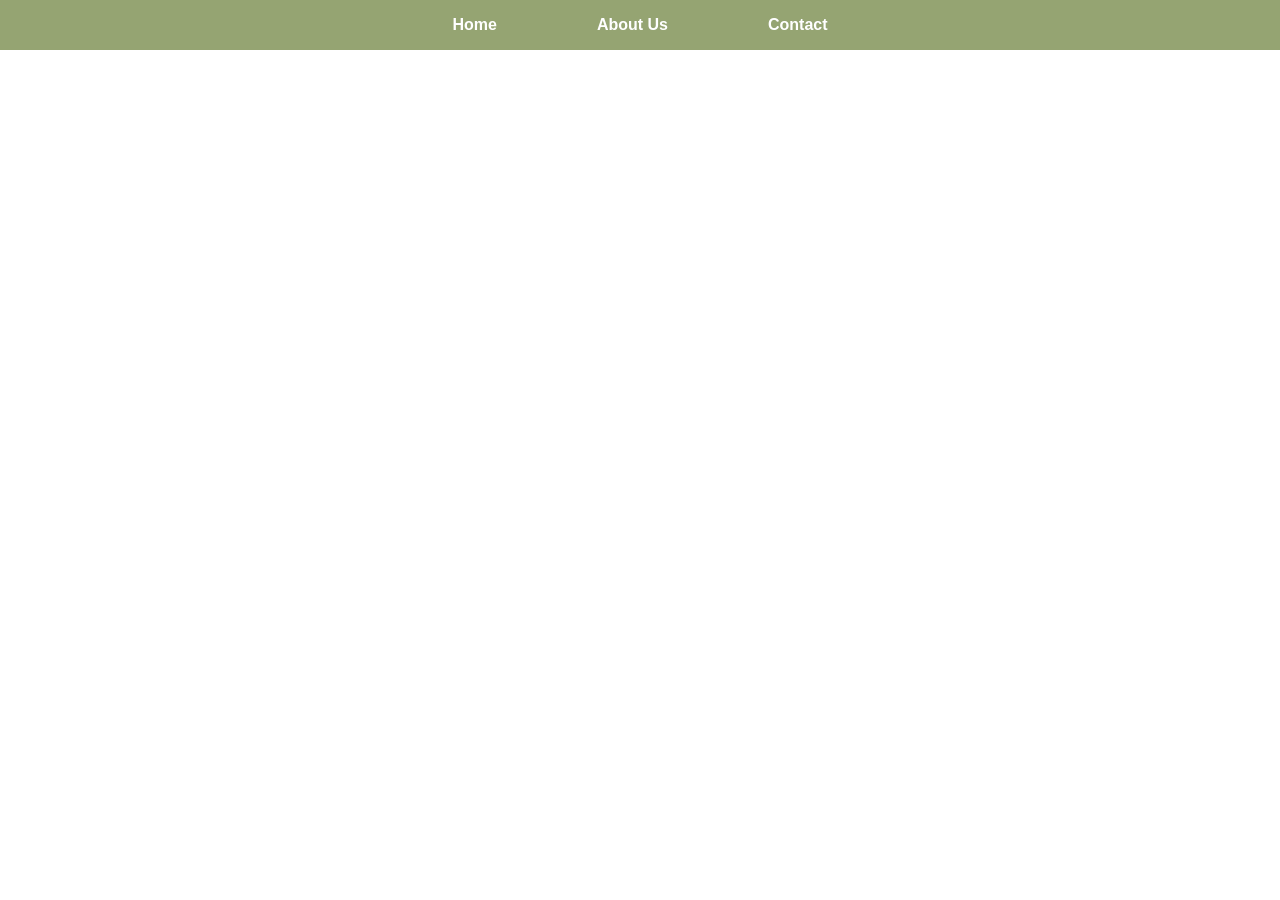
==== about_us.html @ 54afde69 "initiating Zeg_Flora Website" ====
<!DOCTYPE html>
<html lang="en">

<head>
    <meta charset="UTF-8">
    <meta name="viewport" content="width=device-width, initial-scale=1.0">
    <title>About Us</title>
    <link rel="stylesheet" href="css/style.css">
</head>

<body>
    <section>
        <header>
            <a href="index.html">Home</a>
            <a href="about_us.html">About Us</a>
            <a href="contact_us.html">Contact</a>
        </header>
    </section>
</body>

</html>
---- css/style.css ----
body {
     padding: 0;
     margin: 0;
     box-sizing: border-box;
 }

 header {
     background-color: #95A472;
     color: #c8e087;
     padding: 1rem;
     /* margin: 1rem; */
     text-align: center;
 }

 header a {
     text-decoration: none;
     padding: 3rem;
     color: white;
     font-weight: bolder;
     font-family: 'Gill Sans', 'Gill Sans MT', Calibri, 'Trebuchet MS', sans-serif;
 }

 header a:hover {
     background-color: white;
     color: #95A472;
     padding-bottom: 2rem;

 }

 .left {
     border: 2px solid #95A472;
     height: 30rem;
     width: 55rem;
     margin: 1rem;
     background-color: #95A472;
     border-radius: 50px 0px 0px 50px;
 }

 .right {
     /* border: 2px solid #95A472; */
     height: 30.26rem;
     width: 27.4rem;
     position: absolute;
     top: 68px;
     left: 55rem;
 }

 .zeg_heading {
     margin-top: 2rem;
     margin-left: 5rem;
     font-size: 3rem;
     color: white;
     font-family: 'Cascadia Code Light';
 }

 .zeg_para {
     margin-top: 2rem;
     margin-left: 5rem;
     margin-right: 5rem;
     font-size: 25px;
     color: white;
     font-family: 'Trebuchet MS', 'Lucida Sans Unicode', 'Lucida Grande', 'Lucida Sans', Arial, sans-serif;
     text-align: justify;
 }

 .zegBtn {
     margin-top: 2rem;
     margin-left: 5rem;
     font-size: 1.5rem;
     border-radius: 15px;
     background-color: #95A472;
     color: white;
     font-family: 'Gill Sans', 'Gill Sans MT', Calibri, 'Trebuchet MS', sans-serif;
     border: 2px solid white;
     padding: 1rem;
 }

 .zegBtn:hover {
     background-color: white;
     color: #95A472;

 }

 .right img {

     width: 100%;
     height: 100%;
     border-radius: 0px 50px 50px 0px;
 }
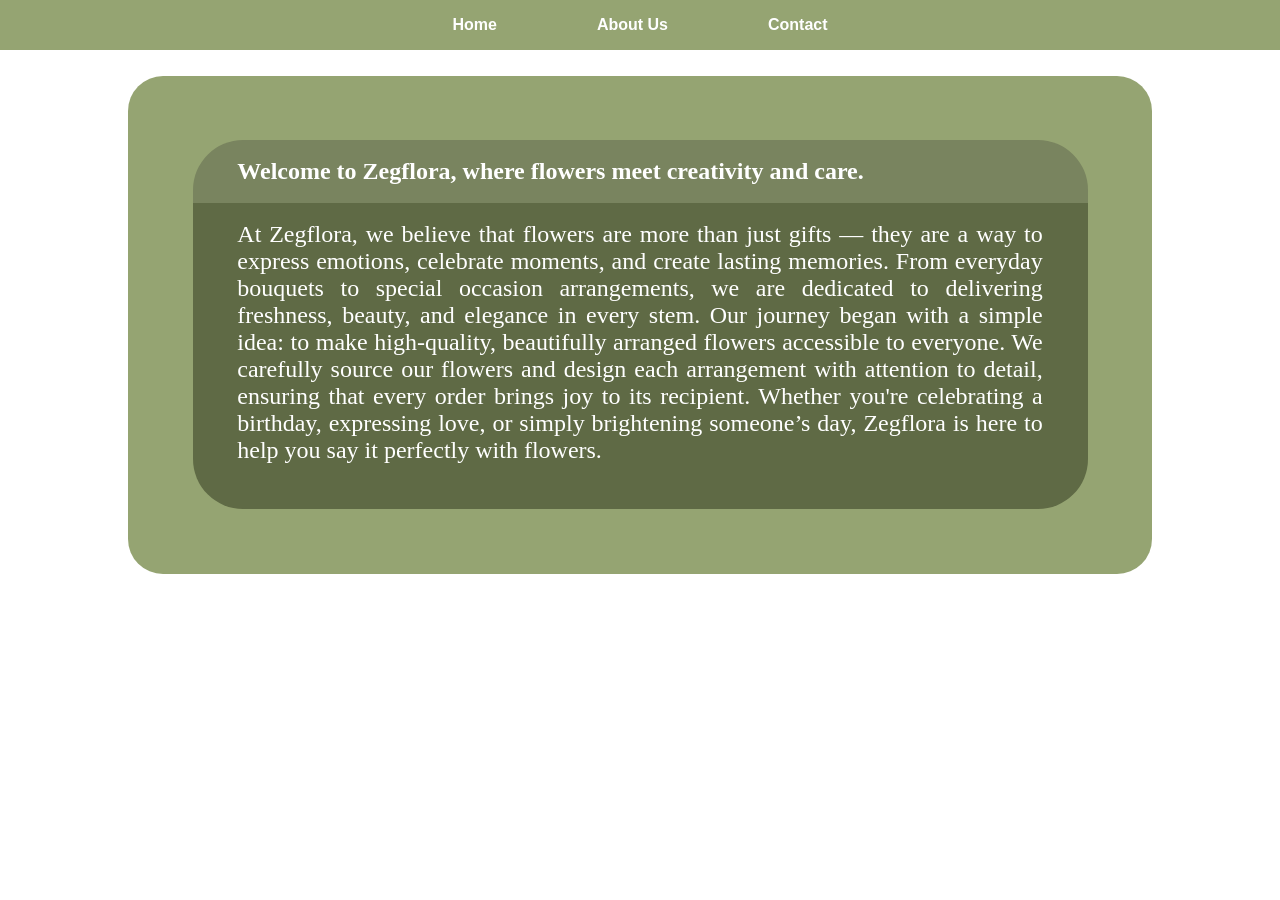
==== commit 75886387: "about us added" ====
--- a/about_us.html
+++ b/about_us.html
@@ -6,6 +6,7 @@
     <meta name="viewport" content="width=device-width, initial-scale=1.0">
     <title>About Us</title>
     <link rel="stylesheet" href="css/style.css">
+    <link rel="stylesheet" href="css/about.css">
 </head>
 
 <body>
@@ -16,6 +17,46 @@
             <a href="contact_us.html">Contact</a>
         </header>
     </section>
+    <section>
+        <div class="about_section">
+
+            <h1 class="zeg_about_heading">
+                Welcome to Zegflora, where flowers meet creativity and care.
+            </h1>
+
+            <p class="zeg_about_para">
+                At Zegflora, we believe that flowers are more than just gifts — they are a way to express emotions,
+                celebrate moments, and create lasting memories. From everyday bouquets to special occasion arrangements,
+                we are dedicated to delivering freshness, beauty, and elegance in every stem.
+
+                Our journey began with a simple idea: to make high-quality, beautifully arranged flowers accessible to
+                everyone. We carefully source our flowers and design each arrangement with attention to detail, ensuring
+                that every order brings joy to its recipient.
+
+                Whether you're celebrating a birthday, expressing love, or simply brightening someone’s day, Zegflora is
+                here to help you say it perfectly with flowers.
+            </p>
+        </div>
+        <!-- <div class="ze_alpha">
+            <h1 class="zeg_about_heading">
+                VISION
+            </h1>
+            <p class="zeg_about_para">
+                vision statement here
+            </p>
+        </div>
+        <div class="zeg_beta">
+            <h1 class="zeg_about_heading">
+                MISSION
+            </h1>
+            <p class="zeg_about_para">
+                Mission statement here
+            </p>
+        </div>
+        <div class="zeg_omega">
+            <h1 class=""></h1>
+        </div> -->
+    </section>
 </body>
 
 </html>
--- a/css/about.css
+++ b/css/about.css
@@ -0,0 +1,35 @@
+.about_section {
+    margin-left: 10%;
+    margin-right: 10%;
+    margin-top: 2%;
+    background-color: #95A472;
+    padding: 5%;
+    border-radius: 35px;
+
+}
+
+.zeg_about_heading {
+    background-color: #79845f;
+    color: #ffffff;
+    padding-left: 5%;
+    padding-right: 5%;
+    padding-bottom: 2%;
+    padding-top: 2%;
+    border-radius: 50px 50px 0px 0px;
+    margin: 0.5px;
+    /* outline: 2px solid white;
+    outline-offset: -1rem; */
+}
+
+.zeg_about_para {
+    background-color: #5f6a45;
+    font-size: 1.5rem;
+    color: white;
+    text-align: justify;
+    border-radius: 0px 0px 50px 50px;
+    padding-left: 5%;
+    padding-right: 5%;
+    padding-bottom: 5%;
+    padding-top: 2%;
+    margin: 0.5px;
+}
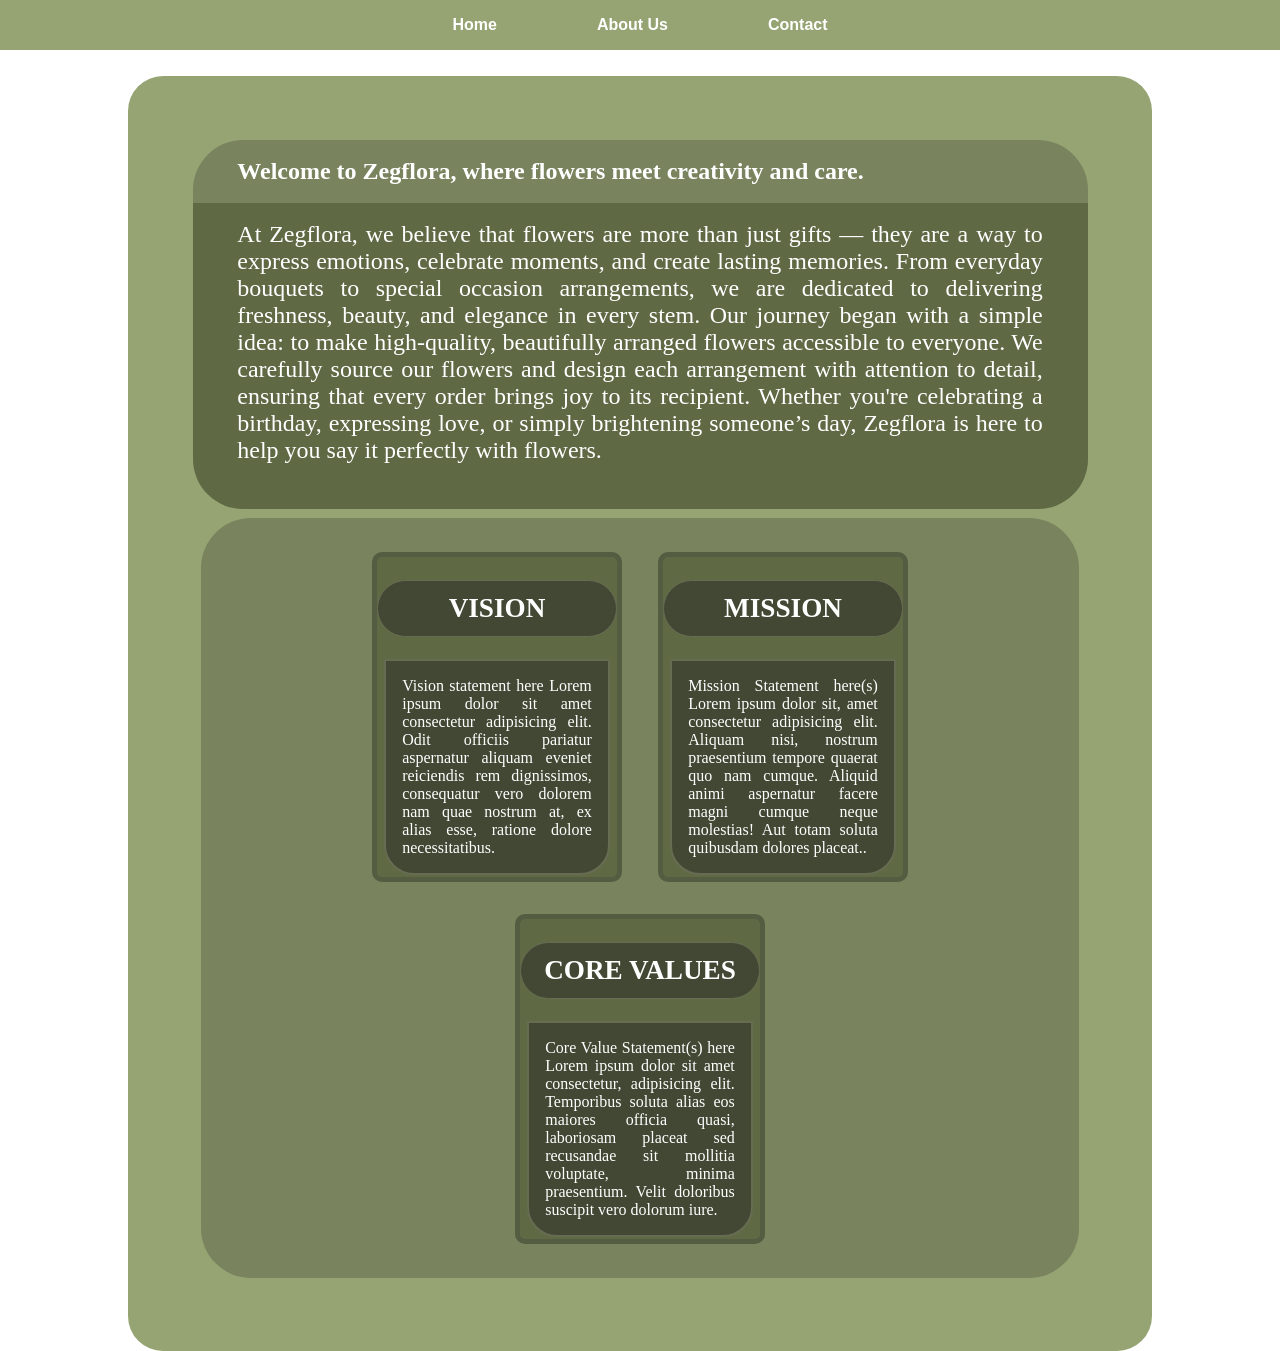
==== commit 1ff79552: "update on about us" ====
--- a/about_us.html
+++ b/about_us.html
@@ -36,26 +36,28 @@
                 Whether you're celebrating a birthday, expressing love, or simply brightening someone’s day, Zegflora is
                 here to help you say it perfectly with flowers.
             </p>
+            <div class="wrapper">
+                <div class="zeg_vision card">
+                    <h1 class="zeg_head"> VISION</h1>
+                    <p class="zeg_p_para">Vision statement here Lorem ipsum dolor sit amet consectetur adipisicing elit.
+                        Odit officiis pariatur aspernatur aliquam eveniet reiciendis rem dignissimos, consequatur vero
+                        dolorem nam quae nostrum at, ex alias esse, ratione dolore necessitatibus.</p>
+                </div>
+                <div class="zeg_mission card">
+                    <h1 class="zeg_head">MISSION</h1>
+                    <p class="zeg_p_para">Mission Statement here(s) Lorem ipsum dolor sit, amet consectetur adipisicing
+                        elit. Aliquam nisi, nostrum praesentium tempore quaerat quo nam cumque. Aliquid animi aspernatur
+                        facere magni cumque neque molestias! Aut totam soluta quibusdam dolores placeat..</p>
+                </div>
+                <div class="zeg_core card">
+                    <h1 class="zeg_head">CORE VALUES</h1>
+                    <p class="zeg_p_para">Core Value Statement(s) here Lorem ipsum dolor sit amet consectetur,
+                        adipisicing elit. Temporibus soluta alias eos maiores officia quasi, laboriosam placeat sed
+                        recusandae sit mollitia voluptate, minima praesentium. Velit doloribus suscipit vero dolorum
+                        iure.</p>
+                </div>
+            </div>
         </div>
-        <!-- <div class="ze_alpha">
-            <h1 class="zeg_about_heading">
-                VISION
-            </h1>
-            <p class="zeg_about_para">
-                vision statement here
-            </p>
-        </div>
-        <div class="zeg_beta">
-            <h1 class="zeg_about_heading">
-                MISSION
-            </h1>
-            <p class="zeg_about_para">
-                Mission statement here
-            </p>
-        </div>
-        <div class="zeg_omega">
-            <h1 class=""></h1>
-        </div> -->
     </section>
 </body>
 
--- a/css/about.css
+++ b/css/about.css
@@ -32,4 +32,57 @@
     padding-bottom: 5%;
     padding-top: 2%;
     margin: 0.5px;
-}+}
+
+.wrapper {
+    margin: 1%;
+    background-color: #79845f;
+    border-radius: 50px;
+    text-align: center;
+    padding: 2%;
+}
+
+.card {
+    border: 5px solid #545c41;
+    border-radius: 10px;
+    height: 20rem;
+    width: 15rem;
+    display: inline-block;
+    margin: 1rem;
+    background-color: #5f6a45;
+
+
+
+}
+
+.zeg_head {
+    text-align: center;
+    color: #ffffff;
+    background-color: #424833;
+    font-size: 1.7rem;
+    padding: 5%;
+    border-radius: 2rem;
+    border: 1px solid #656c52;
+}
+
+.zeg_p_para {
+    text-align: justify;
+    background-color: #424833;
+    border-radius: 0px 0px 30px 30px;
+    border: 2px solid #656c52;
+    margin: 3%;
+    padding: 1rem;
+    color: #ffffff;
+
+}
+
+.zeg_head:hover,
+.zeg_p_para:hover {
+    color: #424833;
+    background-color: #ffffff;
+}
+
+/* .zeg_head:hover {
+    color: #424833;
+    background-color: #ffffff;
+} */
